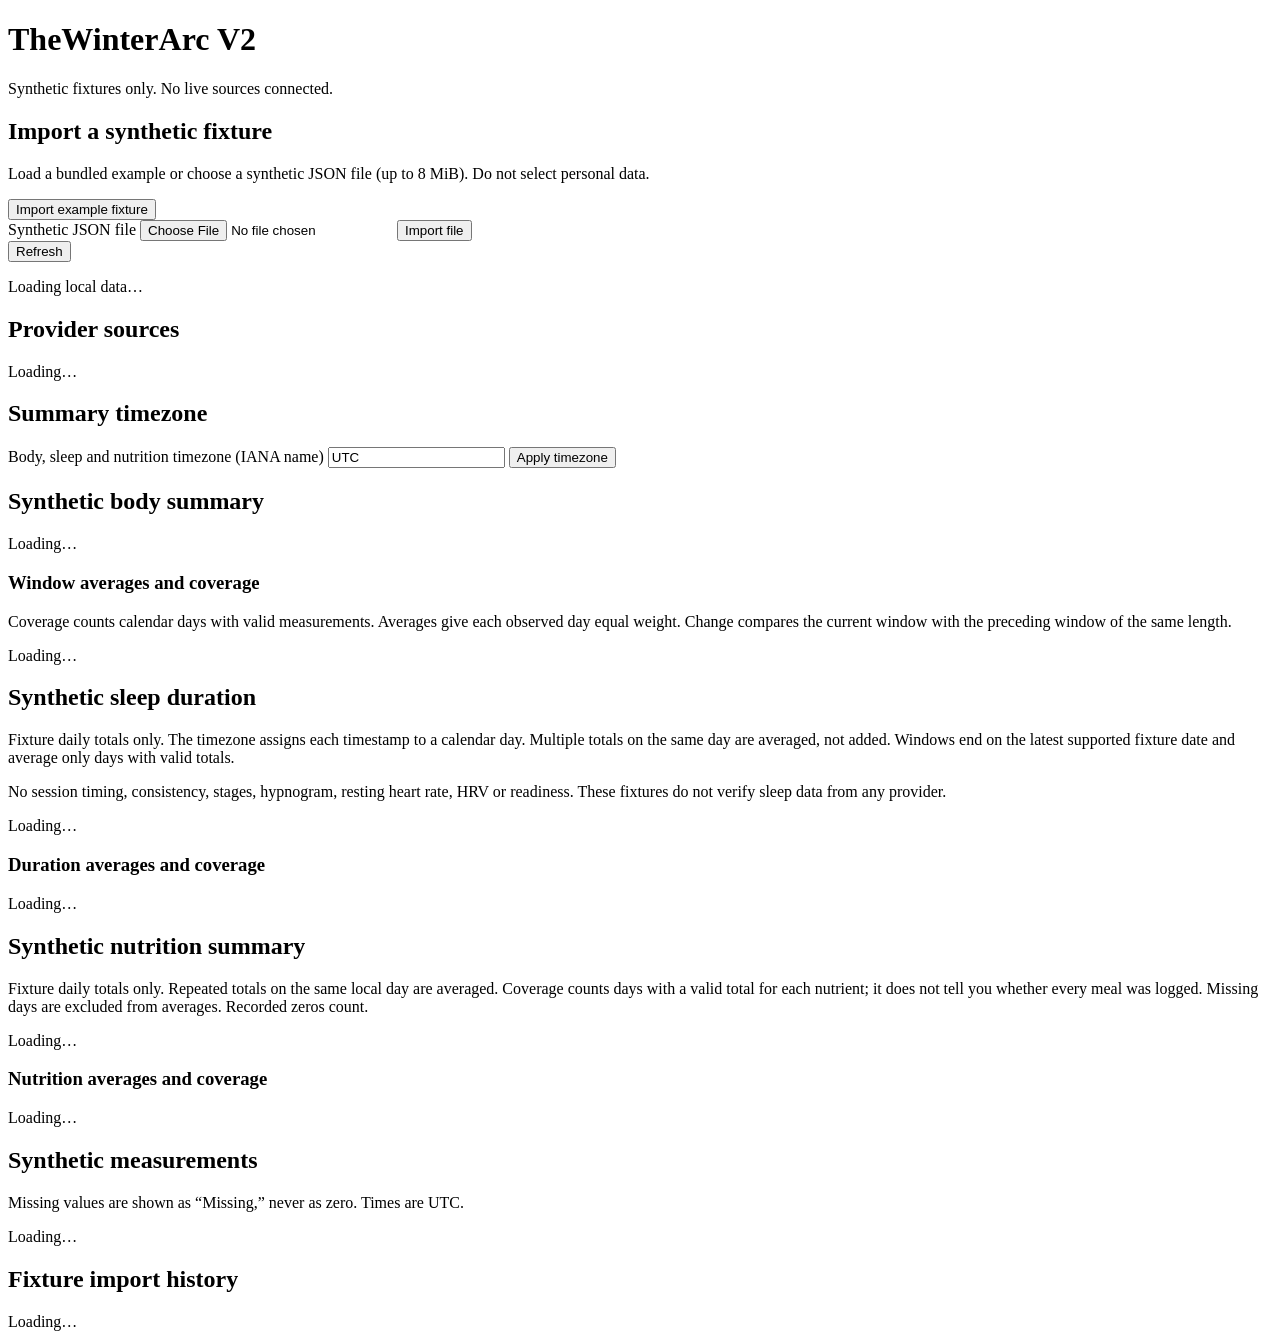
==== frontend/index.html @ 2cfb5dea "Phase 03: serve body, sleep and nutrition summaries" ====
<!doctype html>
<html lang="en">
<head>
  <meta charset="utf-8">
  <meta name="viewport" content="width=device-width, initial-scale=1">
  <title>TheWinterArc V2</title>
  <link rel="stylesheet" href="/styles.css">
  <script type="module" src="/app.js"></script>
</head>
<body>
  <header>
    <h1>TheWinterArc V2</h1>
    <p>Synthetic fixtures only. No live sources connected.</p>
  </header>
  <main>
    <section aria-labelledby="fixture-heading">
      <h2 id="fixture-heading">Import a synthetic fixture</h2>
      <p>Load a bundled example or choose a synthetic JSON file (up to 8 MiB). Do not select personal data.</p>
      <button id="sample" type="button">Import example fixture</button>
      <form id="upload">
        <label for="fixture">Synthetic JSON file</label>
        <input id="fixture" type="file" accept=".json,application/json" required>
        <button type="submit">Import file</button>
      </form>
      <button id="refresh" type="button">Refresh</button>
      <p id="status" role="status">Loading local data…</p>
    </section>
    <section aria-labelledby="sources-heading">
      <h2 id="sources-heading">Provider sources</h2>
      <div id="sources">Loading…</div>
    </section>
    <section aria-labelledby="timezone-heading">
      <h2 id="timezone-heading">Summary timezone</h2>
      <form id="summary-timezone">
        <label for="timezone">Body, sleep and nutrition timezone (IANA name)</label>
        <input id="timezone" name="timezone" value="UTC" placeholder="America/New_York" required>
        <button type="submit">Apply timezone</button>
      </form>
    </section>
    <section aria-labelledby="body-heading">
      <h2 id="body-heading">Synthetic body summary</h2>
      <p id="body-context">Loading…</p>
      <h3 id="body-windows-heading">Window averages and coverage</h3>
      <p>Coverage counts calendar days with valid measurements. Averages give each observed day equal weight.
        Change compares the current window with the preceding window of the same length.</p>
      <div id="body-windows">Loading…</div>
    </section>
    <section aria-labelledby="sleep-heading">
      <h2 id="sleep-heading">Synthetic sleep duration</h2>
      <p>Fixture daily totals only. The timezone assigns each timestamp to a calendar day.
        Multiple totals on the same day are averaged, not added. Windows end on the latest
        supported fixture date and average only days with valid totals.</p>
      <p>No session timing, consistency, stages, hypnogram, resting heart rate, HRV or readiness.
        These fixtures do not verify sleep data from any provider.</p>
      <p id="sleep-context">Loading…</p>
      <h3 id="sleep-windows-heading">Duration averages and coverage</h3>
      <div id="sleep-windows">Loading…</div>
    </section>
    <section aria-labelledby="nutrition-heading">
      <h2 id="nutrition-heading">Synthetic nutrition summary</h2>
      <p>Fixture daily totals only. Repeated totals on the same local day are averaged.
        Coverage counts days with a valid total for each nutrient; it does not tell you whether every meal was logged.
        Missing days are excluded from averages. Recorded zeros count.</p>
      <p id="nutrition-context">Loading…</p>
      <h3 id="nutrition-windows-heading">Nutrition averages and coverage</h3>
      <div id="nutrition-windows">Loading…</div>
    </section>
    <section aria-labelledby="series-heading">
      <h2 id="series-heading">Synthetic measurements</h2>
      <p>Missing values are shown as “Missing,” never as zero. Times are UTC.</p>
      <div id="series">Loading…</div>
    </section>
    <section aria-labelledby="imports-heading">
      <h2 id="imports-heading">Fixture import history</h2>
      <div id="imports">Loading…</div>
    </section>
  </main>
</body>
</html>
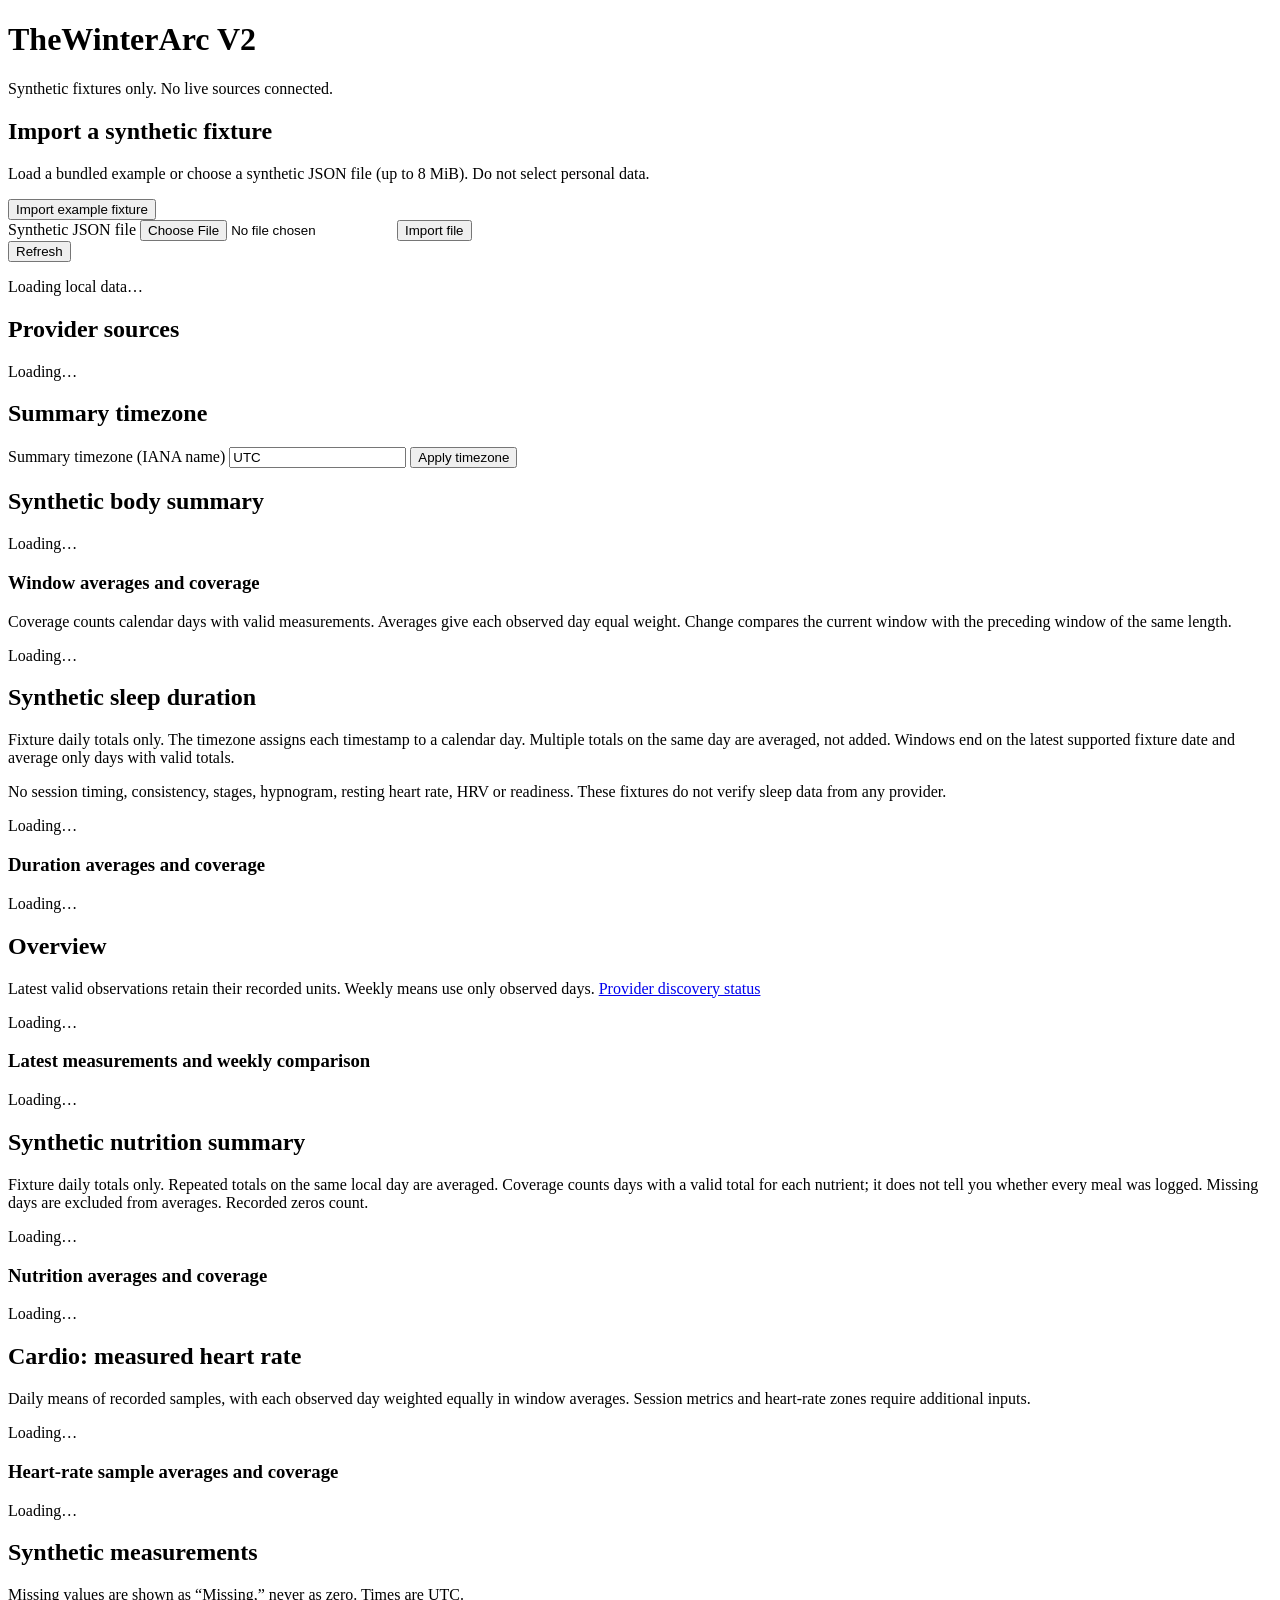
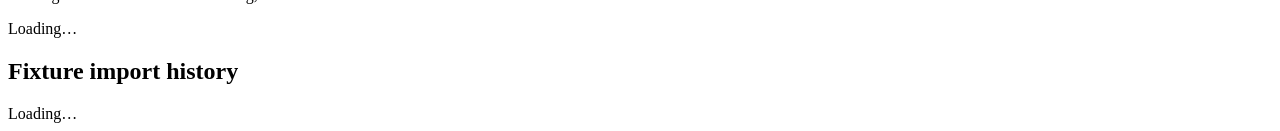
==== commit f2cf5816: "Phase 03: add cardio, overview and Lyfta validation" ====
--- a/frontend/index.html
+++ b/frontend/index.html
@@ -32,7 +32,7 @@
     <section aria-labelledby="timezone-heading">
       <h2 id="timezone-heading">Summary timezone</h2>
       <form id="summary-timezone">
-        <label for="timezone">Body, sleep and nutrition timezone (IANA name)</label>
+        <label for="timezone">Summary timezone (IANA name)</label>
         <input id="timezone" name="timezone" value="UTC" placeholder="America/New_York" required>
         <button type="submit">Apply timezone</button>
       </form>
@@ -56,6 +56,15 @@
       <h3 id="sleep-windows-heading">Duration averages and coverage</h3>
       <div id="sleep-windows">Loading…</div>
     </section>
+    <section aria-labelledby="overview-heading">
+      <h2 id="overview-heading">Overview</h2>
+      <p>Latest valid observations retain their recorded units. Weekly means use only observed days.
+        <a href="#sources-heading">Provider discovery status</a></p>
+      <p id="overview-context">Loading…</p>
+      <h3 id="overview-windows-heading">Latest measurements and weekly comparison</h3>
+      <div id="overview-windows">Loading…</div>
+    </section>
+
     <section aria-labelledby="nutrition-heading">
       <h2 id="nutrition-heading">Synthetic nutrition summary</h2>
       <p>Fixture daily totals only. Repeated totals on the same local day are averaged.
@@ -64,6 +73,15 @@
       <p id="nutrition-context">Loading…</p>
       <h3 id="nutrition-windows-heading">Nutrition averages and coverage</h3>
       <div id="nutrition-windows">Loading…</div>
+    </section>
+
+    <section aria-labelledby="cardio-heading">
+      <h2 id="cardio-heading">Cardio: measured heart rate</h2>
+      <p>Daily means of recorded samples, with each observed day weighted equally in window averages.
+        Session metrics and heart-rate zones require additional inputs.</p>
+      <p id="cardio-context">Loading…</p>
+      <h3 id="cardio-windows-heading">Heart-rate sample averages and coverage</h3>
+      <div id="cardio-windows">Loading…</div>
     </section>
     <section aria-labelledby="series-heading">
       <h2 id="series-heading">Synthetic measurements</h2>
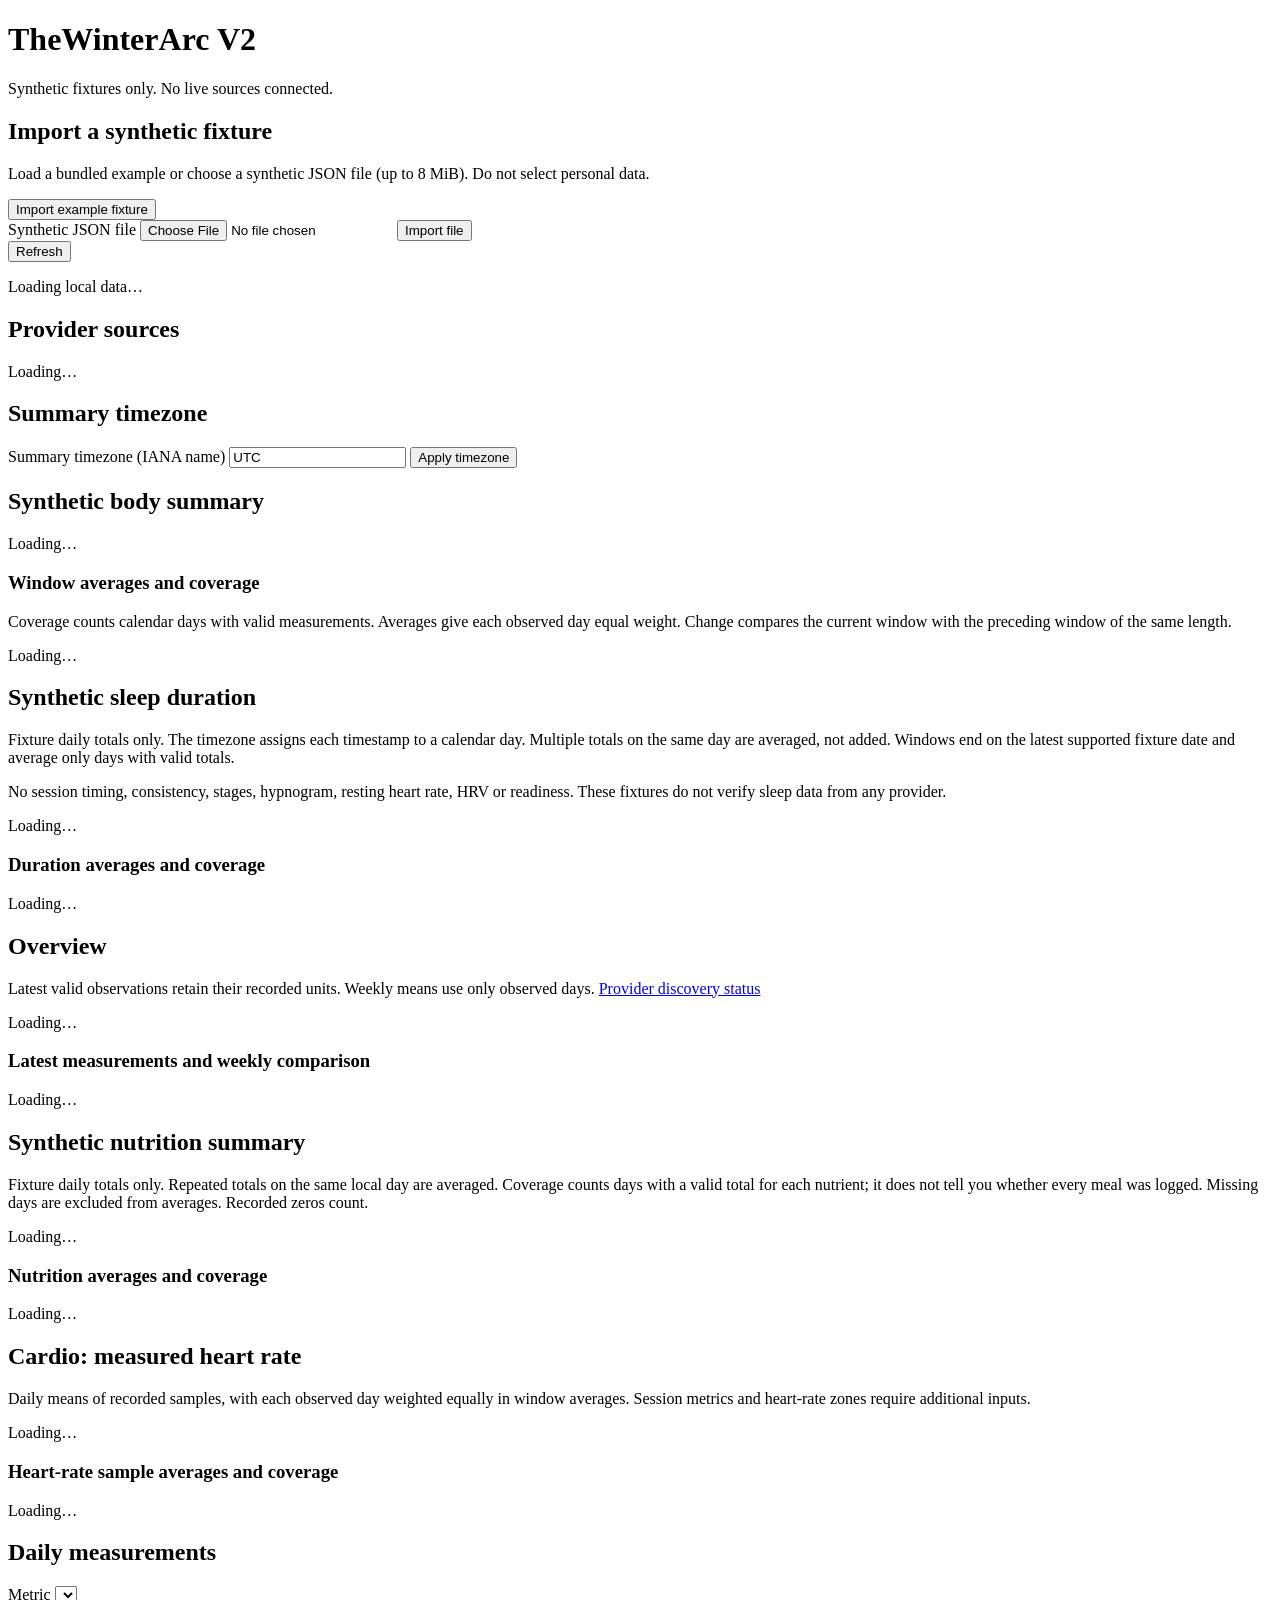
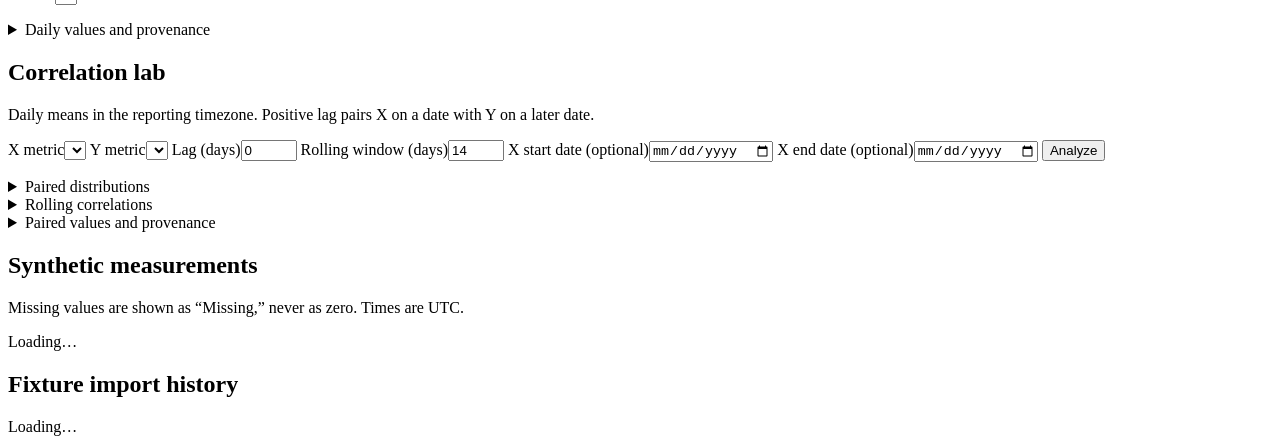
==== commit 63cf586e: "Phase 04: add daily charts and correlation lab" ====
--- a/frontend/index.html
+++ b/frontend/index.html
@@ -83,6 +83,33 @@
       <h3 id="cardio-windows-heading">Heart-rate sample averages and coverage</h3>
       <div id="cardio-windows">Loading…</div>
     </section>
+    <section aria-labelledby="metric-chart-heading">
+      <h2 id="metric-chart-heading">Daily measurements</h2>
+      <label for="daily-metric">Metric</label>
+      <select id="daily-metric"></select>
+      <p id="daily-status" role="status"></p>
+      <div id="daily-chart"></div>
+      <details><summary id="daily-data-heading">Daily values and provenance</summary><div id="daily-data"></div></details>
+    </section>
+    <section aria-labelledby="correlation-heading">
+      <h2 id="correlation-heading">Correlation lab</h2>
+      <p>Daily means in the reporting timezone. Positive lag pairs X on a date with Y on a later date.</p>
+      <form id="correlation-form">
+        <label for="correlation-x">X metric</label><select id="correlation-x" required></select>
+        <label for="correlation-y">Y metric</label><select id="correlation-y" required></select>
+        <label for="lag-days">Lag (days)</label><input id="lag-days" type="number" min="-90" max="90" value="0" required>
+        <label for="rolling-days">Rolling window (days)</label><input id="rolling-days" type="number" min="3" max="366" value="14" required>
+        <label for="correlation-start">X start date (optional)</label><input id="correlation-start" type="date">
+        <label for="correlation-end">X end date (optional)</label><input id="correlation-end" type="date">
+        <button type="submit">Analyze</button>
+      </form>
+      <p id="correlation-status" role="status"></p>
+      <p id="correlation-method"></p>
+      <div id="correlation-plot"></div>
+      <details><summary id="correlation-distributions-heading">Paired distributions</summary><div id="correlation-distributions"></div></details>
+      <details><summary id="correlation-rolling-heading">Rolling correlations</summary><div id="correlation-rolling"></div></details>
+      <details><summary id="correlation-pairs-heading">Paired values and provenance</summary><div id="correlation-pairs"></div></details>
+    </section>
     <section aria-labelledby="series-heading">
       <h2 id="series-heading">Synthetic measurements</h2>
       <p>Missing values are shown as “Missing,” never as zero. Times are UTC.</p>
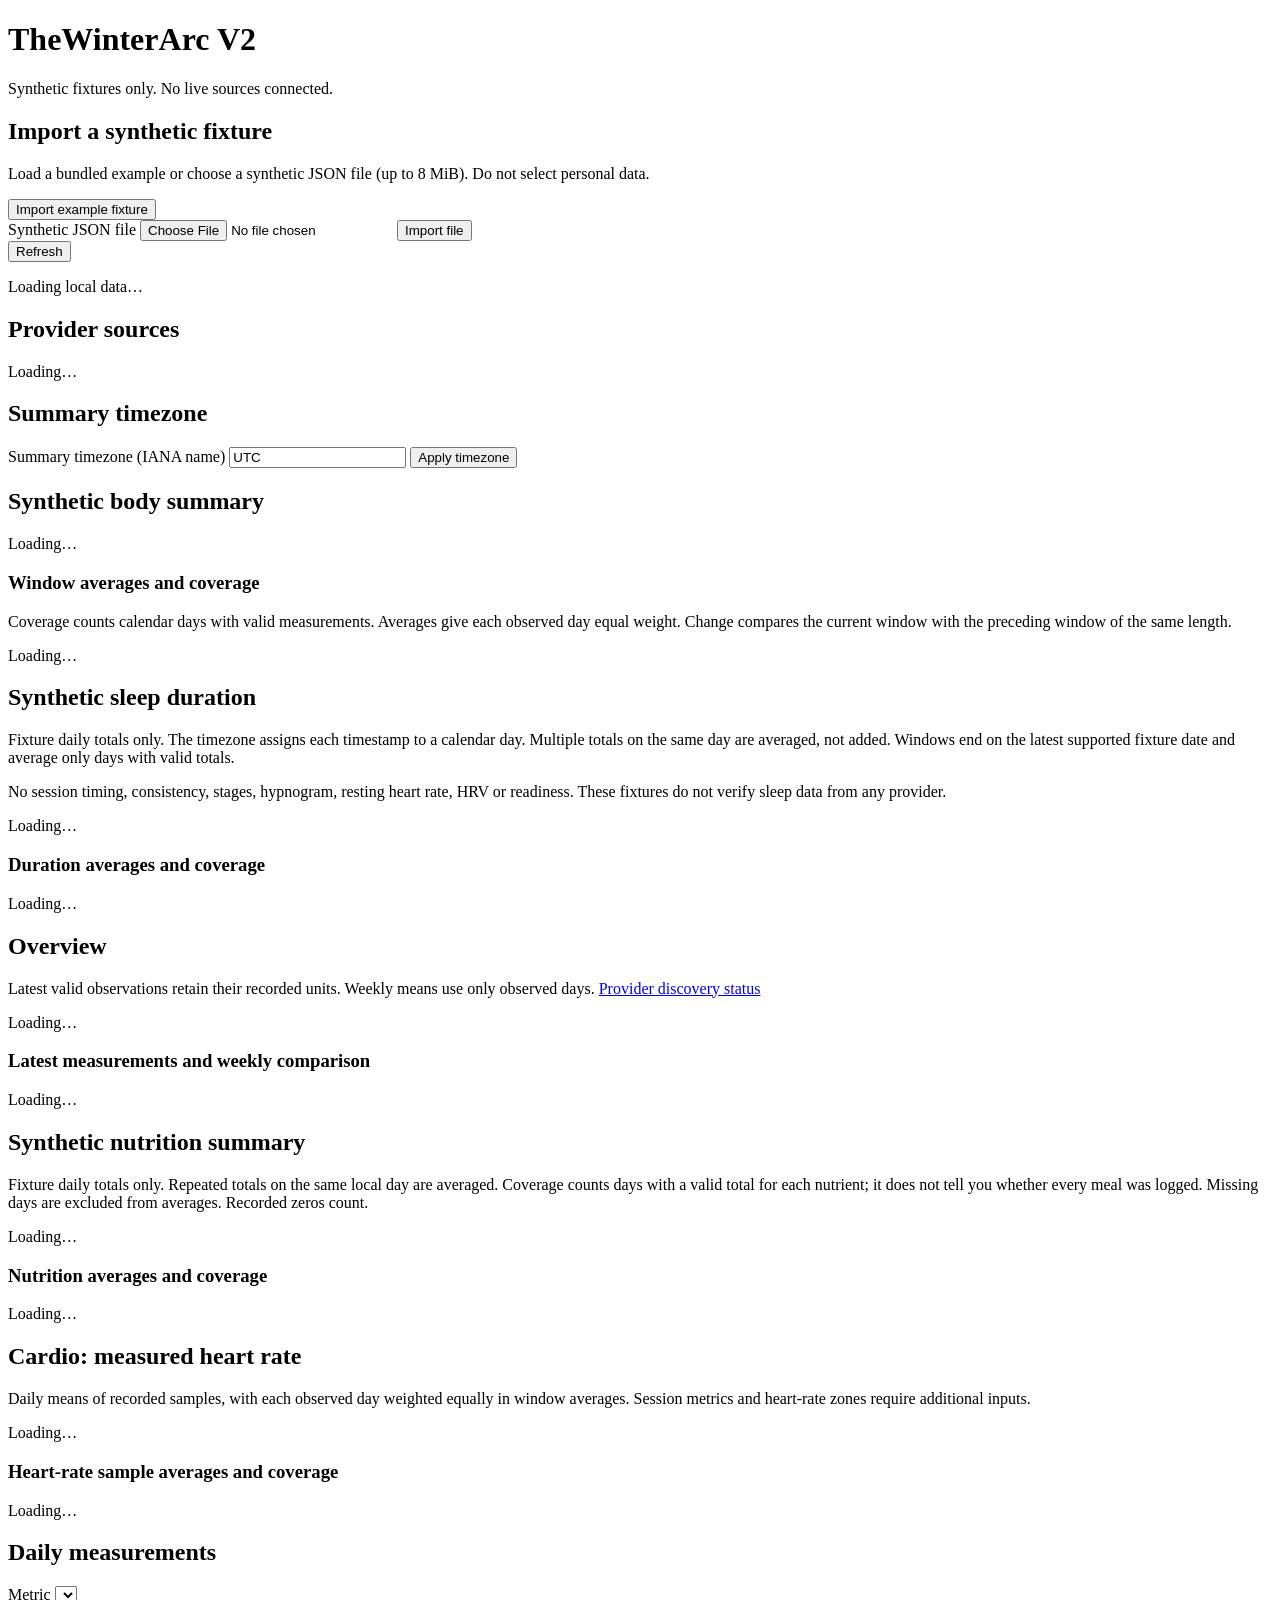
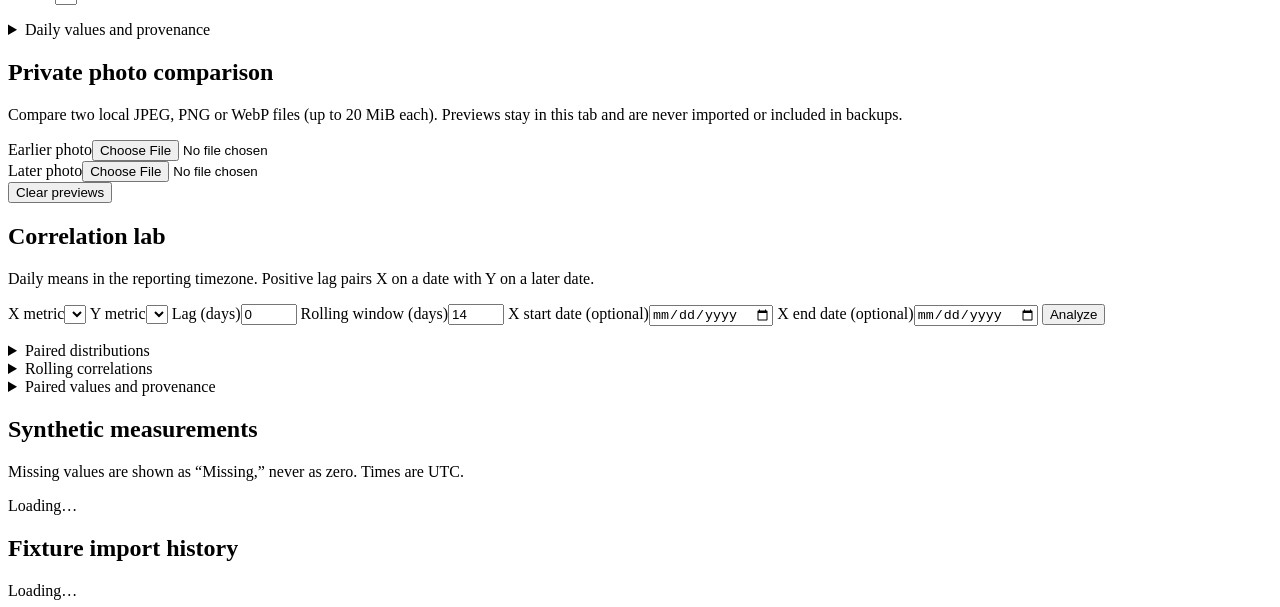
==== commit 51266765: "Phases 05–07: add local photo comparison and daily CSV" ====
--- a/frontend/index.html
+++ b/frontend/index.html
@@ -87,9 +87,20 @@
       <h2 id="metric-chart-heading">Daily measurements</h2>
       <label for="daily-metric">Metric</label>
       <select id="daily-metric"></select>
+      <a id="daily-export" hidden>Download daily CSV</a>
       <p id="daily-status" role="status"></p>
       <div id="daily-chart"></div>
       <details><summary id="daily-data-heading">Daily values and provenance</summary><div id="daily-data"></div></details>
+    </section>
+    <section aria-labelledby="photo-heading">
+      <h2 id="photo-heading">Private photo comparison</h2>
+      <p>Compare two local JPEG, PNG or WebP files (up to 20 MiB each). Previews stay in this tab and are never imported or included in backups.</p>
+      <div class="photo-comparison">
+        <div><label for="photo-before">Earlier photo</label><input id="photo-before" type="file" accept="image/jpeg,image/png,image/webp"><img id="preview-before" alt="Earlier photo preview" hidden></div>
+        <div><label for="photo-after">Later photo</label><input id="photo-after" type="file" accept="image/jpeg,image/png,image/webp"><img id="preview-after" alt="Later photo preview" hidden></div>
+      </div>
+      <button id="photo-clear" type="button">Clear previews</button>
+      <p id="photo-status" role="status"></p>
     </section>
     <section aria-labelledby="correlation-heading">
       <h2 id="correlation-heading">Correlation lab</h2>
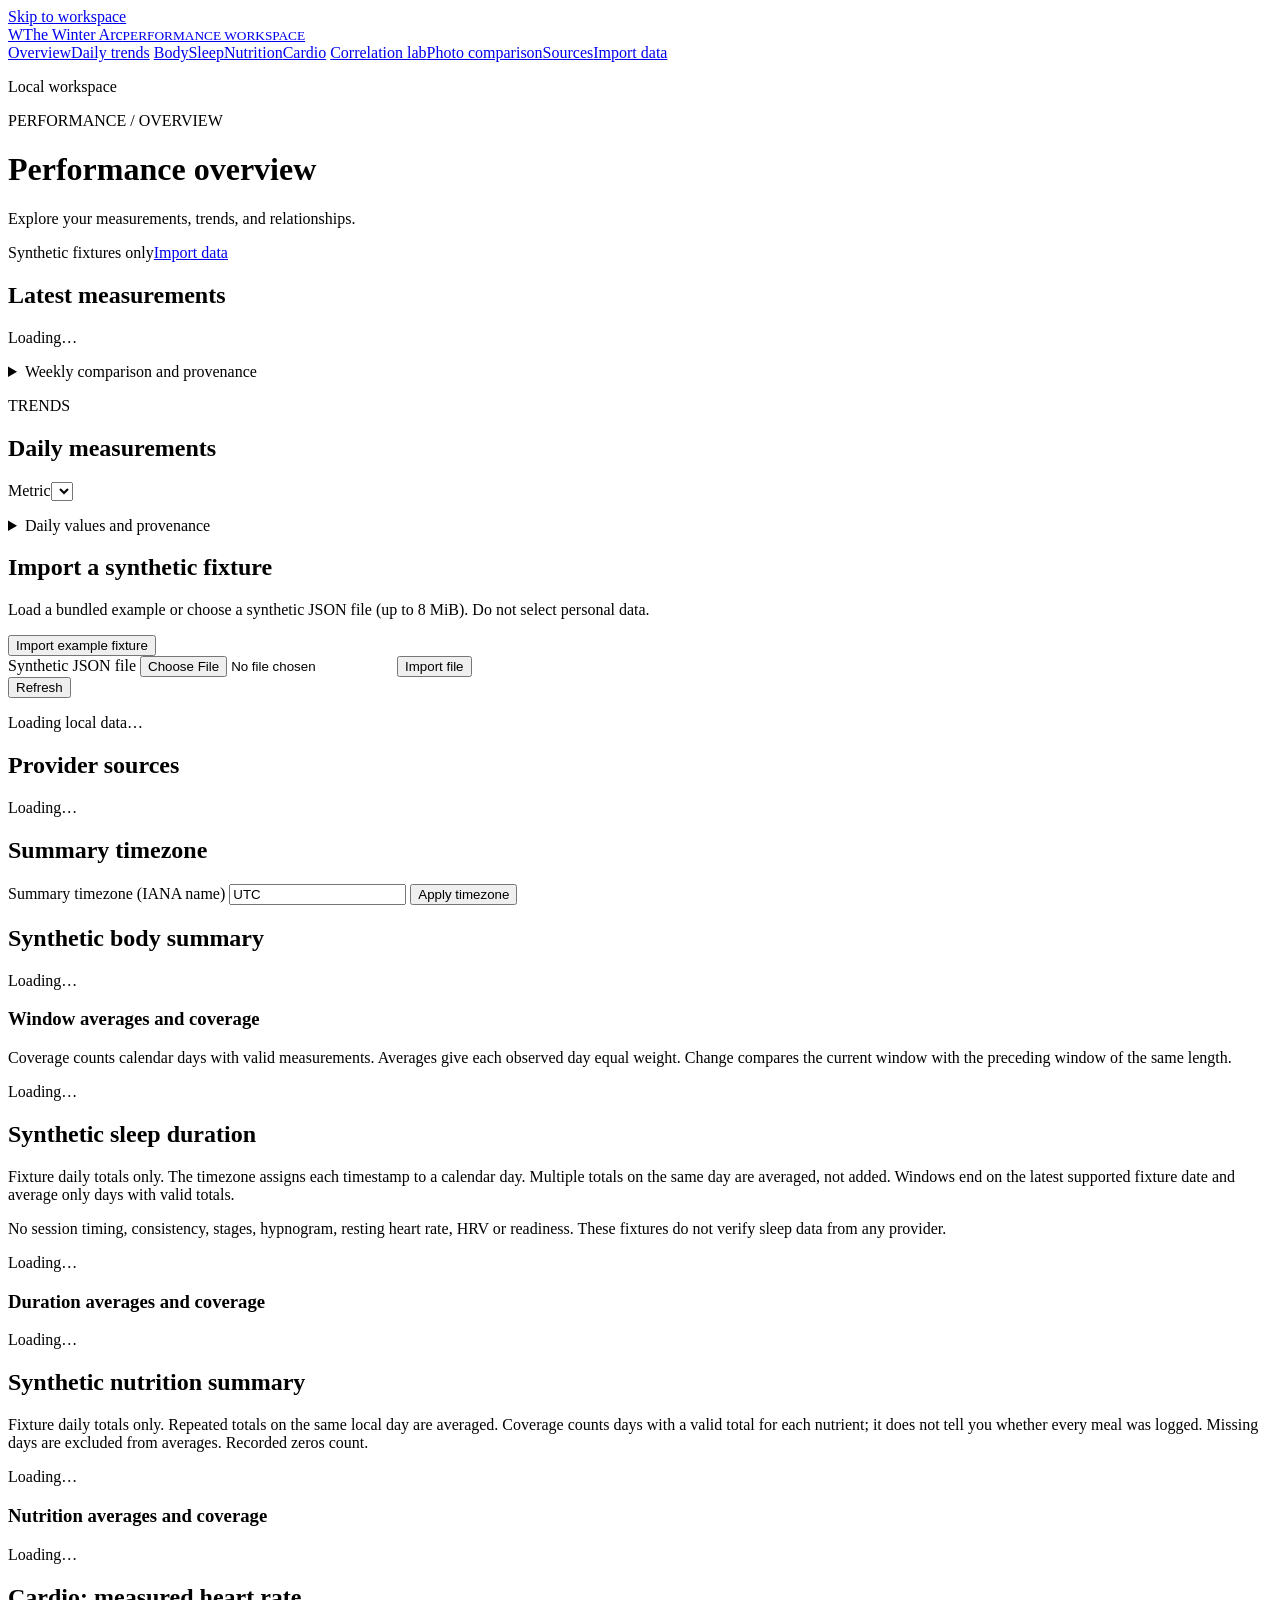
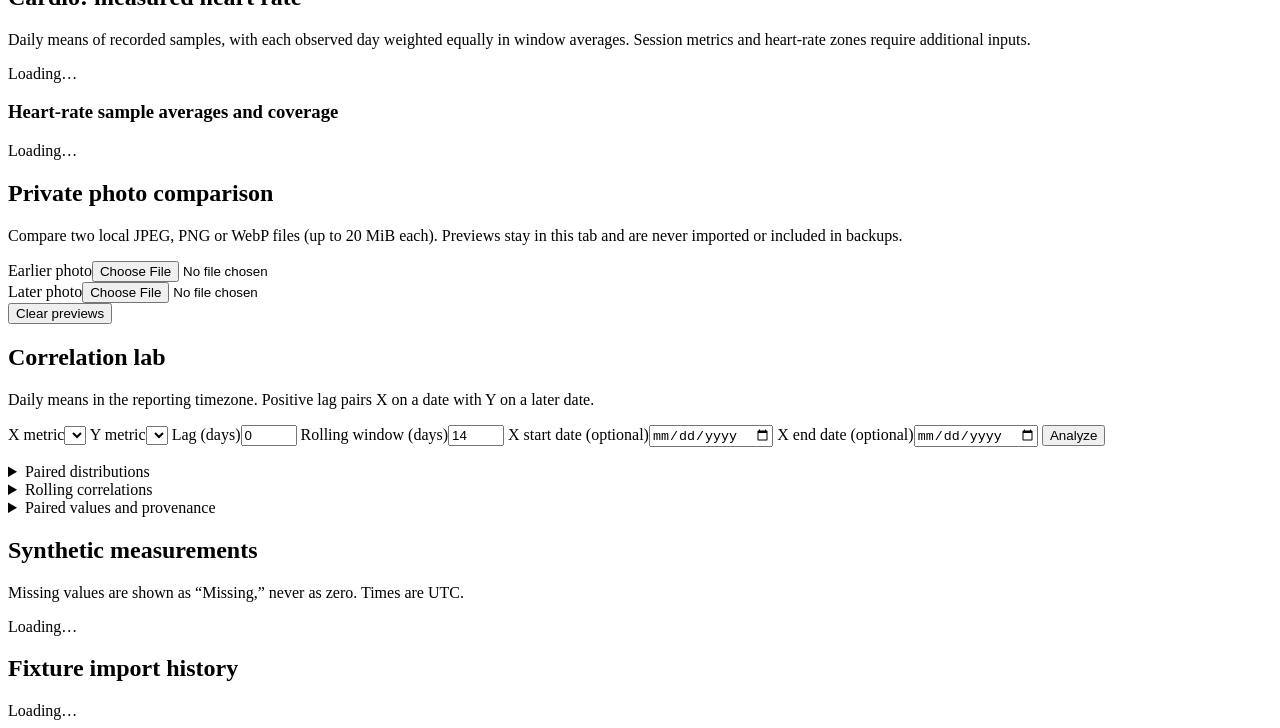
==== commit 45552593: "Redesign the V2 performance dashboard" ====
--- a/frontend/index.html
+++ b/frontend/index.html
@@ -8,11 +8,33 @@
   <script type="module" src="/app.js"></script>
 </head>
 <body>
-  <header>
-    <h1>TheWinterArc V2</h1>
-    <p>Synthetic fixtures only. No live sources connected.</p>
-  </header>
-  <main>
+  <a class="skip" href="#workspace">Skip to workspace</a>
+  <aside class="rail">
+    <a class="brand" href="#overview-heading"><span class="mark" aria-hidden="true">W</span><span>The Winter Arc<small>PERFORMANCE WORKSPACE</small></span></a>
+    <nav aria-label="Workspace">
+      <a href="#overview-heading">Overview</a><a href="#metric-chart-heading">Daily trends</a>
+      <a href="#body-heading">Body</a><a href="#sleep-heading">Sleep</a><a href="#nutrition-heading">Nutrition</a><a href="#cardio-heading">Cardio</a>
+      <a href="#correlation-heading">Correlation lab</a><a href="#photo-heading">Photo comparison</a><a href="#sources-heading">Sources</a><a href="#fixture-heading">Import data</a>
+    </nav>
+    <p class="rail-note">Local workspace</p>
+  </aside>
+  <main id="workspace" tabindex="-1">
+    <header class="masthead">
+      <div><p class="eyebrow">PERFORMANCE / OVERVIEW</p><h1>Performance overview</h1><p>Explore your measurements, trends, and relationships.</p></div>
+      <div class="mast-actions"><span class="badge">Synthetic fixtures only</span><a class="action" href="#fixture-heading">Import data</a></div>
+    </header>
+    <section class="overview" aria-labelledby="overview-heading">
+      <h2 id="overview-heading">Latest measurements</h2>
+      <p id="overview-context">Loading…</p>
+      <div id="overview-cards" class="metrics-grid"></div>
+      <details><summary id="overview-windows-heading">Weekly comparison and provenance</summary><div id="overview-windows">Loading…</div></details>
+    </section>
+    <section class="trend-panel" aria-labelledby="metric-chart-heading">
+      <div class="panel-head"><div><p class="eyebrow">TRENDS</p><h2 id="metric-chart-heading">Daily measurements</h2></div><div class="chart-controls"><label for="daily-metric">Metric</label><select id="daily-metric"></select><a id="daily-export" hidden>Download CSV</a></div></div>
+      <p id="daily-status" role="status"></p>
+      <div id="daily-chart"></div>
+      <details><summary id="daily-data-heading">Daily values and provenance</summary><div id="daily-data"></div></details>
+    </section>
     <section aria-labelledby="fixture-heading">
       <h2 id="fixture-heading">Import a synthetic fixture</h2>
       <p>Load a bundled example or choose a synthetic JSON file (up to 8 MiB). Do not select personal data.</p>
@@ -56,14 +78,6 @@
       <h3 id="sleep-windows-heading">Duration averages and coverage</h3>
       <div id="sleep-windows">Loading…</div>
     </section>
-    <section aria-labelledby="overview-heading">
-      <h2 id="overview-heading">Overview</h2>
-      <p>Latest valid observations retain their recorded units. Weekly means use only observed days.
-        <a href="#sources-heading">Provider discovery status</a></p>
-      <p id="overview-context">Loading…</p>
-      <h3 id="overview-windows-heading">Latest measurements and weekly comparison</h3>
-      <div id="overview-windows">Loading…</div>
-    </section>
 
     <section aria-labelledby="nutrition-heading">
       <h2 id="nutrition-heading">Synthetic nutrition summary</h2>
@@ -82,15 +96,6 @@
       <p id="cardio-context">Loading…</p>
       <h3 id="cardio-windows-heading">Heart-rate sample averages and coverage</h3>
       <div id="cardio-windows">Loading…</div>
-    </section>
-    <section aria-labelledby="metric-chart-heading">
-      <h2 id="metric-chart-heading">Daily measurements</h2>
-      <label for="daily-metric">Metric</label>
-      <select id="daily-metric"></select>
-      <a id="daily-export" hidden>Download daily CSV</a>
-      <p id="daily-status" role="status"></p>
-      <div id="daily-chart"></div>
-      <details><summary id="daily-data-heading">Daily values and provenance</summary><div id="daily-data"></div></details>
     </section>
     <section aria-labelledby="photo-heading">
       <h2 id="photo-heading">Private photo comparison</h2>
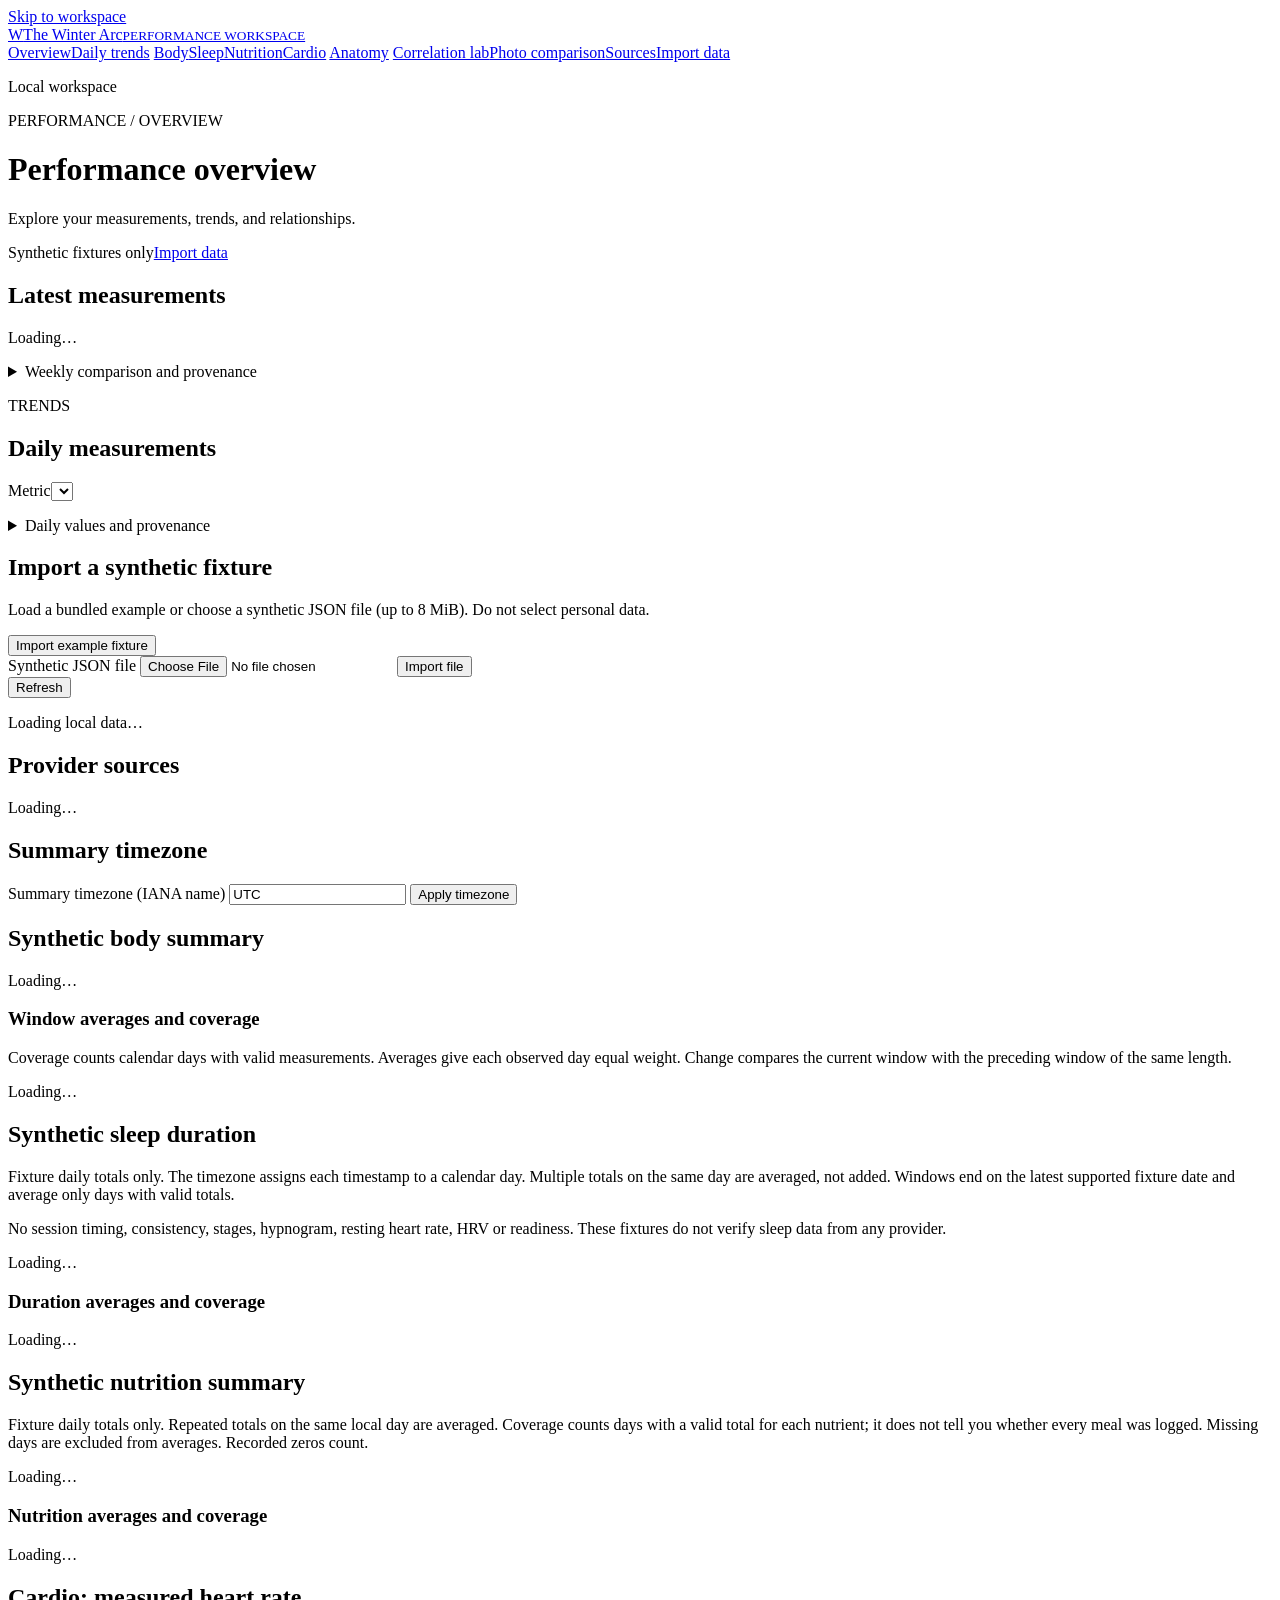
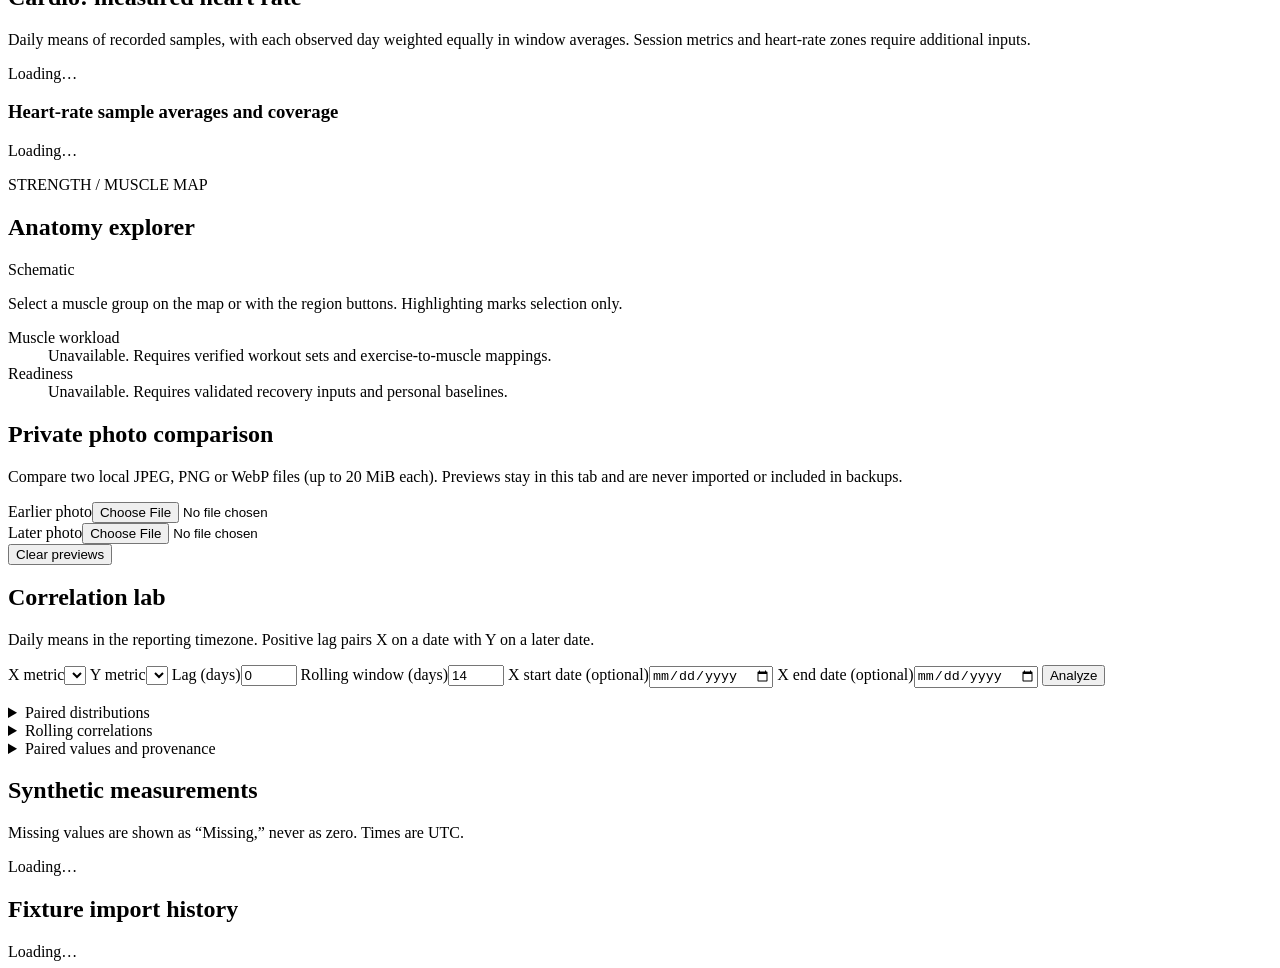
==== commit 04e46001: "Add SVG anatomy explorer and reduced-motion interactions" ====
--- a/frontend/index.html
+++ b/frontend/index.html
@@ -5,7 +5,9 @@
   <meta name="viewport" content="width=device-width, initial-scale=1">
   <title>TheWinterArc V2</title>
   <link rel="stylesheet" href="/styles.css">
+  <link rel="stylesheet" href="/anatomy.css">
   <script type="module" src="/app.js"></script>
+  <script type="module" src="/anatomy.js"></script>
 </head>
 <body>
   <a class="skip" href="#workspace">Skip to workspace</a>
@@ -14,6 +16,7 @@
     <nav aria-label="Workspace">
       <a href="#overview-heading">Overview</a><a href="#metric-chart-heading">Daily trends</a>
       <a href="#body-heading">Body</a><a href="#sleep-heading">Sleep</a><a href="#nutrition-heading">Nutrition</a><a href="#cardio-heading">Cardio</a>
+      <a href="#anatomy-heading">Anatomy</a>
       <a href="#correlation-heading">Correlation lab</a><a href="#photo-heading">Photo comparison</a><a href="#sources-heading">Sources</a><a href="#fixture-heading">Import data</a>
     </nav>
     <p class="rail-note">Local workspace</p>
@@ -97,6 +100,34 @@
       <h3 id="cardio-windows-heading">Heart-rate sample averages and coverage</h3>
       <div id="cardio-windows">Loading…</div>
     </section>
+    <section id="anatomy" class="anatomy" aria-labelledby="anatomy-heading">
+      <div class="panel-head">
+        <div><p class="eyebrow">STRENGTH / MUSCLE MAP</p><h2 id="anatomy-heading">Anatomy explorer</h2></div>
+        <span class="badge">Schematic</span>
+      </div>
+      <p>Select a muscle group on the map or with the region buttons. Highlighting marks selection only.</p>
+      <div class="anatomy-layout">
+        <div class="anatomy-maps" aria-hidden="true" hidden></div>
+        <div class="anatomy-details">
+          <div class="anatomy-controls" role="group" aria-label="Muscle regions" hidden>
+            <button type="button" data-region="chest" aria-pressed="true">Chest</button>
+            <button type="button" data-region="shoulders" aria-pressed="false">Shoulders</button>
+            <button type="button" data-region="arms" aria-pressed="false">Arms</button>
+            <button type="button" data-region="core" aria-pressed="false">Core</button>
+            <button type="button" data-region="back" aria-pressed="false">Back</button>
+            <button type="button" data-region="glutes" aria-pressed="false">Glutes</button>
+            <button type="button" data-region="quads" aria-pressed="false">Quads</button>
+            <button type="button" data-region="hamstrings" aria-pressed="false">Hamstrings</button>
+            <button type="button" data-region="calves" aria-pressed="false">Calves</button>
+          </div>
+          <h3 id="anatomy-selection" role="status" hidden></h3>
+          <dl class="anatomy-availability">
+            <div><dt>Muscle workload</dt><dd>Unavailable. Requires verified workout sets and exercise-to-muscle mappings.</dd></div>
+            <div><dt>Readiness</dt><dd>Unavailable. Requires validated recovery inputs and personal baselines.</dd></div>
+          </dl>
+        </div>
+      </div>
+    </section>
     <section aria-labelledby="photo-heading">
       <h2 id="photo-heading">Private photo comparison</h2>
       <p>Compare two local JPEG, PNG or WebP files (up to 20 MiB each). Previews stay in this tab and are never imported or included in backups.</p>
